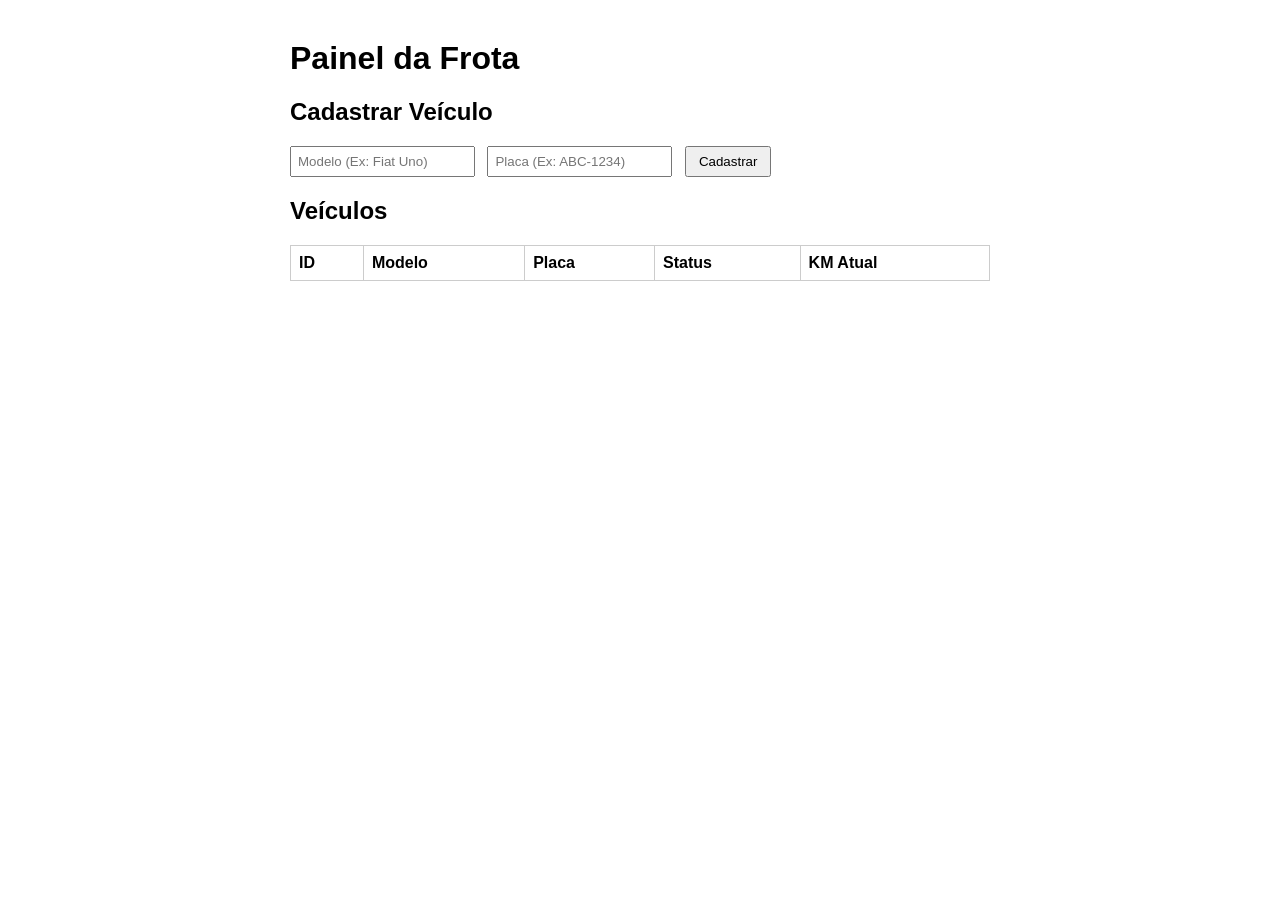
==== front-end/adicionar_veiculos.html @ c4d410d6 "feat: creating first pages" ====
<!DOCTYPE html>
<html lang="pt-br">
<head>
    <meta charset="UTF-8">
    <title>Frota de Veículos</title>
    <link rel="stylesheet" href="style.css">
</head>
<body>
    <h1>Painel da Frota</h1>

    <section>
        <h2>Cadastrar Veículo</h2>
        <input type="text" id="input-modelo" placeholder="Modelo (Ex: Fiat Uno)">
        <input type="text" id="input-placa" placeholder="Placa (Ex: ABC-1234)">
        <button onclick="cadastrarVeiculo()">Cadastrar</button>
    </section>

    <section>
        <h2>Veículos</h2>
        <table id="tabela-veiculos">
            <thead>
                <tr>
                    <th>ID</th>
                    <th>Modelo</th>
                    <th>Placa</th>
                    <th>Status</th>
                    <th>KM Atual</th>
                </tr>
            </thead>
            <tbody id="corpo-tabela-veiculos">
            </tbody>
        </table>   
    </section>

    <script src="script.js"></script>
</body>
</html>
---- front-end/style.css ----
body {
    font-family: sans-serif;
    max-width: 700px;
    margin: 40px auto;
    padding: 0 20px;
}

input { margin-right: 8px; padding: 6px }
button { padding: 6px 12px; cursor: pointer; }
table { width: 100%; border-collapse: collapse; margin-top: 16px; }
th, td { border: 1px solid #CCCCCC; padding: 8px; text-align: left; }
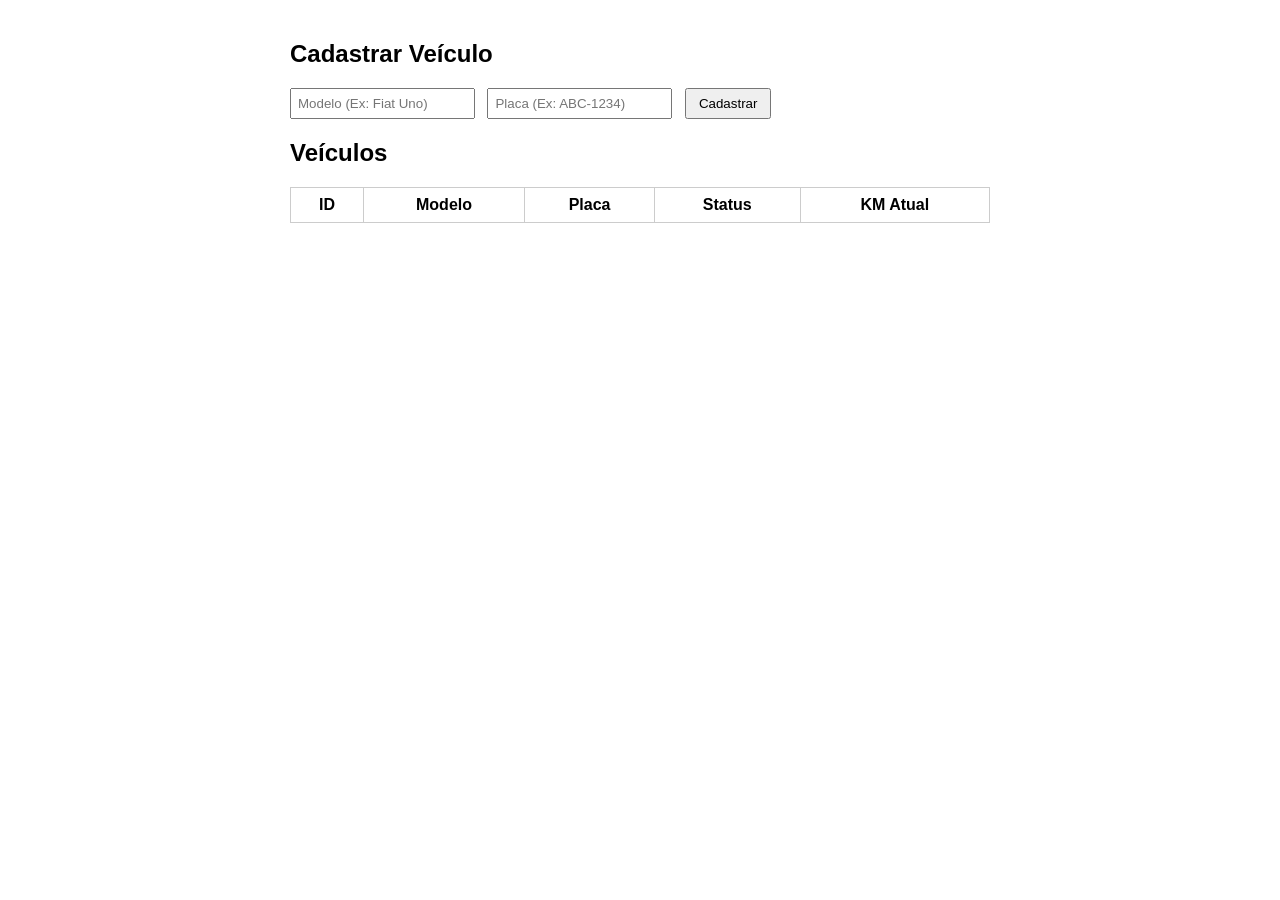
==== commit 7aa4b74d: "feat: creating temetry list page" ====
--- a/front-end/adicionar_veiculos.html
+++ b/front-end/adicionar_veiculos.html
@@ -6,10 +6,8 @@
     <link rel="stylesheet" href="style.css">
 </head>
 <body>
-    <h1>Painel da Frota</h1>
-
     <section>
-        <h2>Cadastrar Veículo</h2>
+        <h1>Cadastrar Veículo</h1>
         <input type="text" id="input-modelo" placeholder="Modelo (Ex: Fiat Uno)">
         <input type="text" id="input-placa" placeholder="Placa (Ex: ABC-1234)">
         <button onclick="cadastrarVeiculo()">Cadastrar</button>
--- a/front-end/style.css
+++ b/front-end/style.css
@@ -8,4 +8,4 @@
 input { margin-right: 8px; padding: 6px }
 button { padding: 6px 12px; cursor: pointer; }
 table { width: 100%; border-collapse: collapse; margin-top: 16px; }
-th, td { border: 1px solid #CCCCCC; padding: 8px; text-align: left; }+th, td { border: 1px solid #CCCCCC; padding: 8px; text-align: center; }
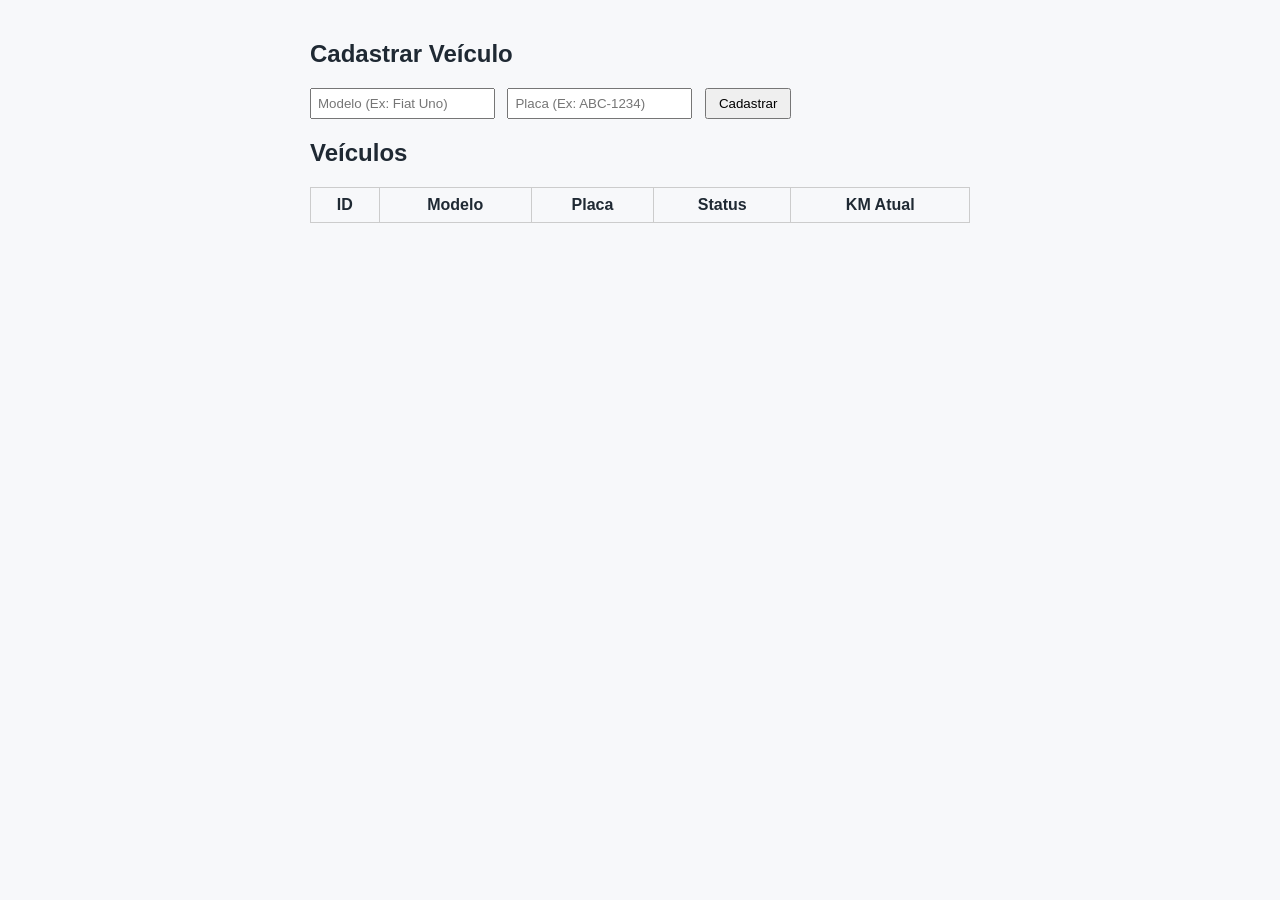
==== commit 9020c467: "fix: Correcting IDs collision between pages and adding base system redesign" ====
--- a/front-end/adicionar_veiculos.html
+++ b/front-end/adicionar_veiculos.html
@@ -3,6 +3,7 @@
 <head>
     <meta charset="UTF-8">
     <title>Frota de Veículos</title>
+    <link rel="stylesheet" href="theme.css">
     <link rel="stylesheet" href="style.css">
 </head>
 <body>
@@ -15,7 +16,7 @@
 
     <section>
         <h2>Veículos</h2>
-        <table id="tabela-veiculos">
+        <table id="tabela-cadastro">
             <thead>
                 <tr>
                     <th>ID</th>
@@ -25,7 +26,7 @@
                     <th>KM Atual</th>
                 </tr>
             </thead>
-            <tbody id="corpo-tabela-veiculos">
+            <tbody id="corpo-tabela-cadastro">
             </tbody>
         </table>   
     </section>
--- a/front-end/theme.css
+++ b/front-end/theme.css
@@ -0,0 +1,30 @@
+:root {
+  --color-bg: #f7f8fa;
+  --color-surface: #ffffff;
+  --color-border: #e5e7eb;
+  --color-text: #1f2933;
+  --color-text-muted: #6b7280;
+  --color-primary: #4f46e5;
+  --color-primary-hover: #4338ca;
+  --color-success: #16a34a;
+  --color-success-bg: #dcfce7;
+  --color-warning: #d97706;
+  --color-warning-bg: #fef3c7;
+  --color-danger: #dc2626;
+  --color-danger-bg: #fee2e2;
+  --radius: 8px;
+  --shadow-sm: 0 1px 3px rgba(0, 0, 0, 0.08);
+  --font-sans: "Segoe UI", system-ui, -apple-system, sans-serif;
+}
+
+* {
+  box-sizing: border-box;
+}
+
+body {
+  font-family: var(--font-sans);
+  background-color: var(--color-bg);
+  color: var(--color-text);
+  margin: 0;
+  padding: 0;
+}
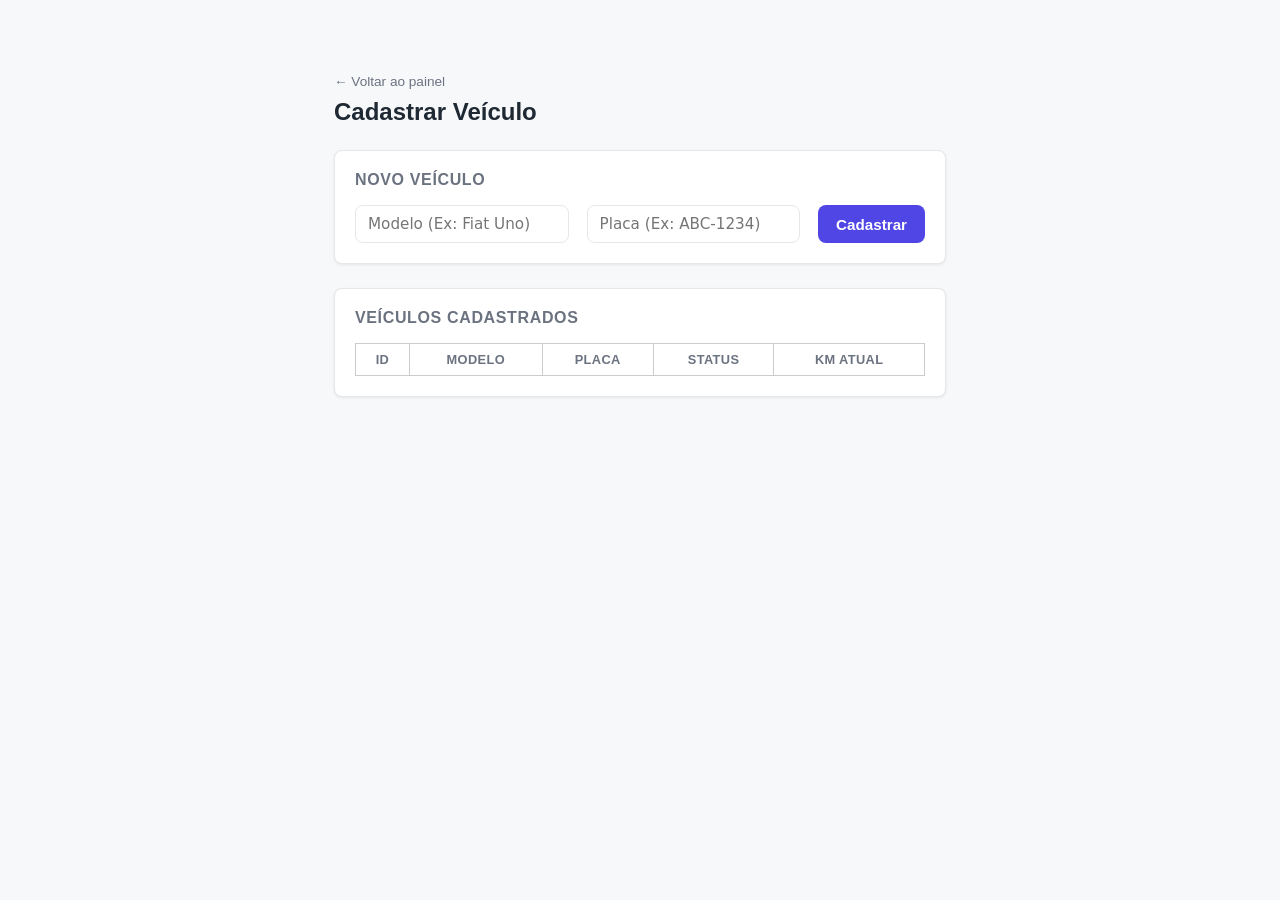
==== commit 1e55643e: "feat: new design pages" ====
--- a/front-end/adicionar_veiculos.html
+++ b/front-end/adicionar_veiculos.html
@@ -2,34 +2,43 @@
 <html lang="pt-br">
 <head>
     <meta charset="UTF-8">
-    <title>Frota de Veículos</title>
     <link rel="stylesheet" href="theme.css">
     <link rel="stylesheet" href="style.css">
+    <title>Cadastrar Veículo — AlphaCars</title>
 </head>
 <body>
-    <section>
-        <h1>Cadastrar Veículo</h1>
-        <input type="text" id="input-modelo" placeholder="Modelo (Ex: Fiat Uno)">
-        <input type="text" id="input-placa" placeholder="Placa (Ex: ABC-1234)">
-        <button onclick="cadastrarVeiculo()">Cadastrar</button>
-    </section>
+    <div class="pagina">
+        <div class="cabecalho-pagina">
+            <a class="voltar" href="index.html">← Voltar ao painel</a>
+            <h1>Cadastrar Veículo</h1>
+        </div>
 
-    <section>
-        <h2>Veículos</h2>
-        <table id="tabela-cadastro">
-            <thead>
-                <tr>
-                    <th>ID</th>
-                    <th>Modelo</th>
-                    <th>Placa</th>
-                    <th>Status</th>
-                    <th>KM Atual</th>
-                </tr>
-            </thead>
-            <tbody id="corpo-tabela-cadastro">
-            </tbody>
-        </table>   
-    </section>
+        <div class="painel">
+            <h2>Novo veículo</h2>
+            <div class="form-linha">
+                <input type="text" id="input-modelo" placeholder="Modelo (Ex: Fiat Uno)">
+                <input type="text" id="input-placa" placeholder="Placa (Ex: ABC-1234)">
+                <button class="btn" onclick="cadastrarVeiculo()">Cadastrar</button>
+            </div>
+        </div>
+
+        <div class="painel">
+            <h2>Veículos cadastrados</h2>
+            <table id="tabela-cadastro">
+                <thead>
+                    <tr>
+                        <th>ID</th>
+                        <th>Modelo</th>
+                        <th>Placa</th>
+                        <th>Status</th>
+                        <th>KM Atual</th>
+                    </tr>
+                </thead>
+                <tbody id="corpo-tabela-cadastro">
+                </tbody>
+            </table>
+        </div>
+    </div>
 
     <script src="script.js"></script>
 </body>
--- a/front-end/theme.css
+++ b/front-end/theme.css
@@ -27,4 +27,143 @@
   color: var(--color-text);
   margin: 0;
   padding: 0;
+}
+
+.badge {
+  display: inline-block;
+  padding: 3px 10px;
+  border-radius: 999px;
+  font-size: 0.8rem;
+  font-weight: 600;
+}
+
+.badge-disponivel {
+  background-color: var(--color-success-bg);
+  color: var(--color-success);
+}
+
+.badge-alugado {
+  background-color: var(--color-warning-bg);
+  color: var(--color-warning);
+}
+
+.badge-manutencao {
+  background-color: var(--color-danger-bg);
+  color: var(--color-danger);
+}
+
+.pagina {
+  max-width: 900px;
+  margin: 0 auto;
+  padding: 32px 24px 48px;
+}
+
+.cabecalho-pagina {
+  margin-bottom: 24px;
+}
+
+.cabecalho-pagina .voltar {
+  font-size: 0.85rem;
+  color: var(--color-text-muted);
+  text-decoration: none;
+}
+
+.cabecalho-pagina .voltar:hover {
+  color: var(--color-primary);
+}
+
+.cabecalho-pagina h1 {
+  margin: 8px 0 0;
+  font-size: 1.5rem;
+}
+
+.painel {
+  background-color: var(--color-surface);
+  border: 1px solid var(--color-border);
+  border-radius: var(--radius);
+  box-shadow: var(--shadow-sm);
+  padding: 20px;
+  margin-bottom: 24px;
+}
+
+.painel h2 {
+  margin: 0 0 16px;
+  font-size: 1rem;
+  color: var(--color-text-muted);
+  text-transform: uppercase;
+  letter-spacing: 0.04em;
+}
+
+.form-linha {
+  display: flex;
+  gap: 10px;
+  flex-wrap: wrap;
+}
+
+.form-linha input,
+.form-linha select {
+  flex: 1;
+  min-width: 160px;
+  padding: 9px 12px;
+  border: 1px solid var(--color-border);
+  border-radius: var(--radius);
+  font-size: 0.95rem;
+  font-family: var(--font-sans);
+}
+
+.form-linha input:focus,
+.form-linha select:focus {
+  outline: none;
+  border-color: var(--color-primary);
+}
+
+.btn {
+  padding: 9px 18px;
+  border: none;
+  border-radius: var(--radius);
+  font-size: 0.95rem;
+  font-weight: 600;
+  cursor: pointer;
+  background-color: var(--color-primary);
+  color: #ffffff;
+  transition: background-color 0.15s ease;
+}
+
+.btn:hover {
+  background-color: var(--color-primary-hover);
+}
+
+.btn-secundario {
+  background-color: var(--color-surface);
+  color: var(--color-text);
+  border: 1px solid var(--color-border);
+}
+
+.btn-secundario:hover {
+  background-color: var(--color-bg);
+}
+
+table {
+  width: 100%;
+  border-collapse: collapse;
+}
+
+th {
+  text-align: left;
+  font-size: 0.8rem;
+  color: var(--color-text-muted);
+  text-transform: uppercase;
+  letter-spacing: 0.03em;
+  padding: 10px 12px;
+  border-bottom: 1px solid var(--color-border);
+}
+
+td {
+  padding: 12px;
+  border-bottom: 1px solid var(--color-border);
+  font-size: 0.92rem;
+}
+
+tbody tr:hover {
+  background-color: var(--color-bg);
 }
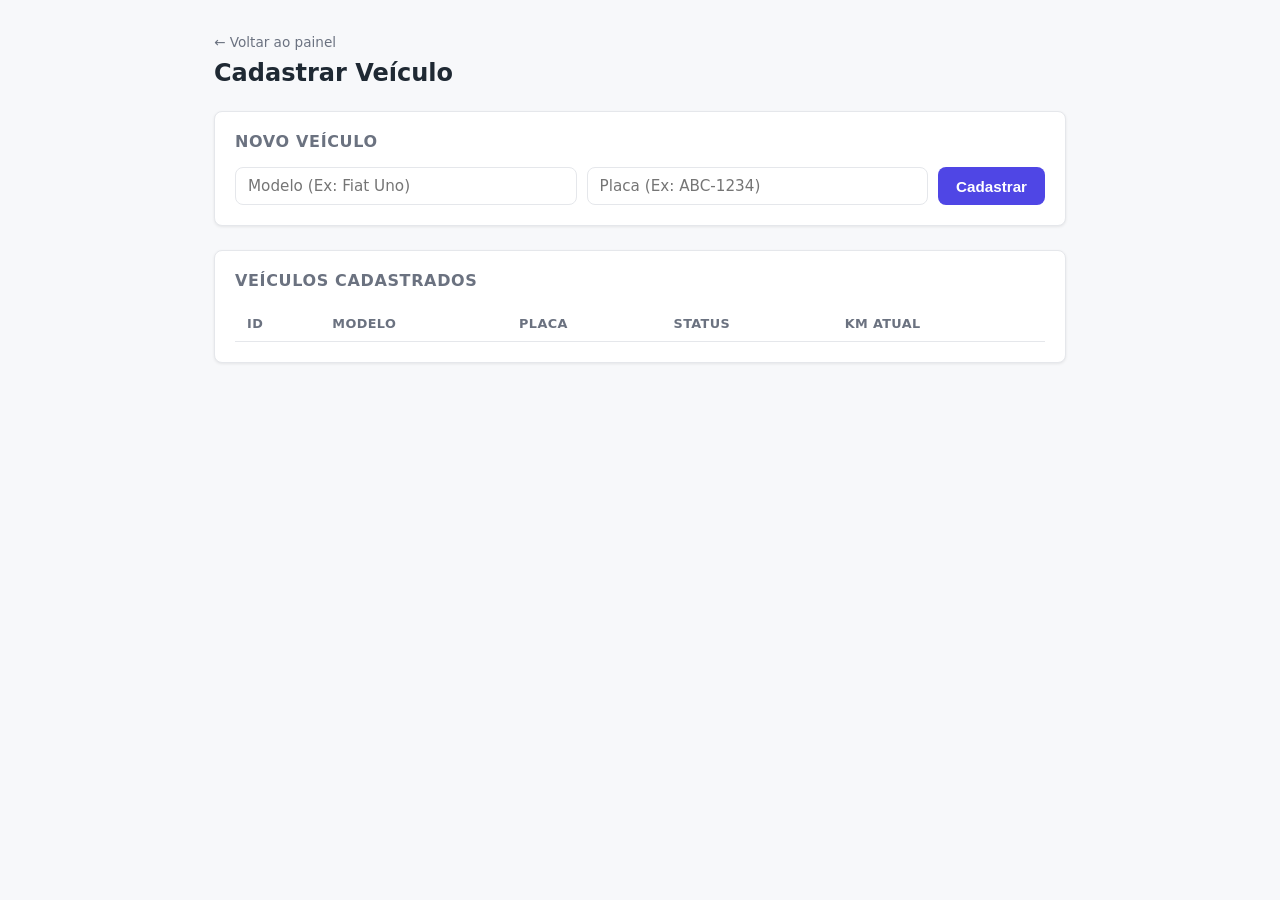
==== commit 4ba2b11c: "feat: Creating maintenance status system" ====
--- a/front-end/adicionar_veiculos.html
+++ b/front-end/adicionar_veiculos.html
@@ -3,7 +3,6 @@
 <head>
     <meta charset="UTF-8">
     <link rel="stylesheet" href="theme.css">
-    <link rel="stylesheet" href="style.css">
     <title>Cadastrar Veículo — AlphaCars</title>
 </head>
 <body>
